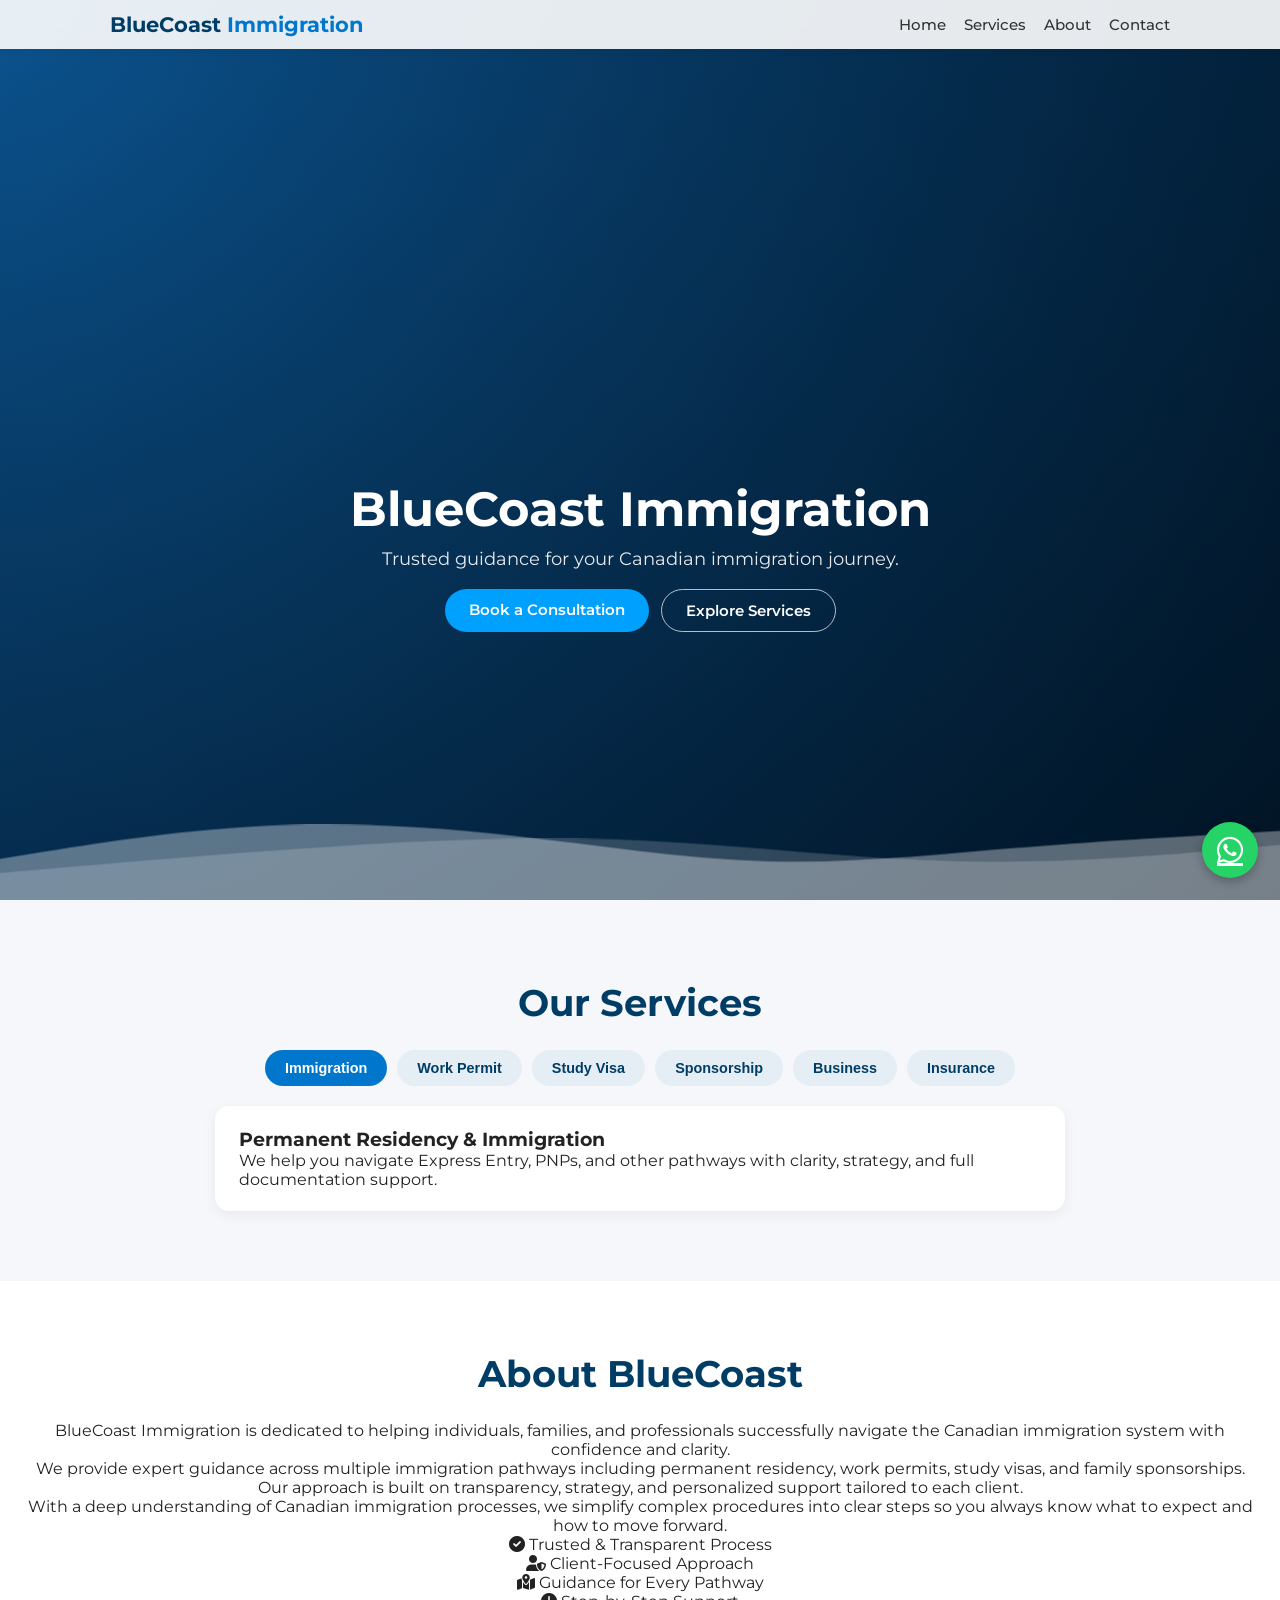
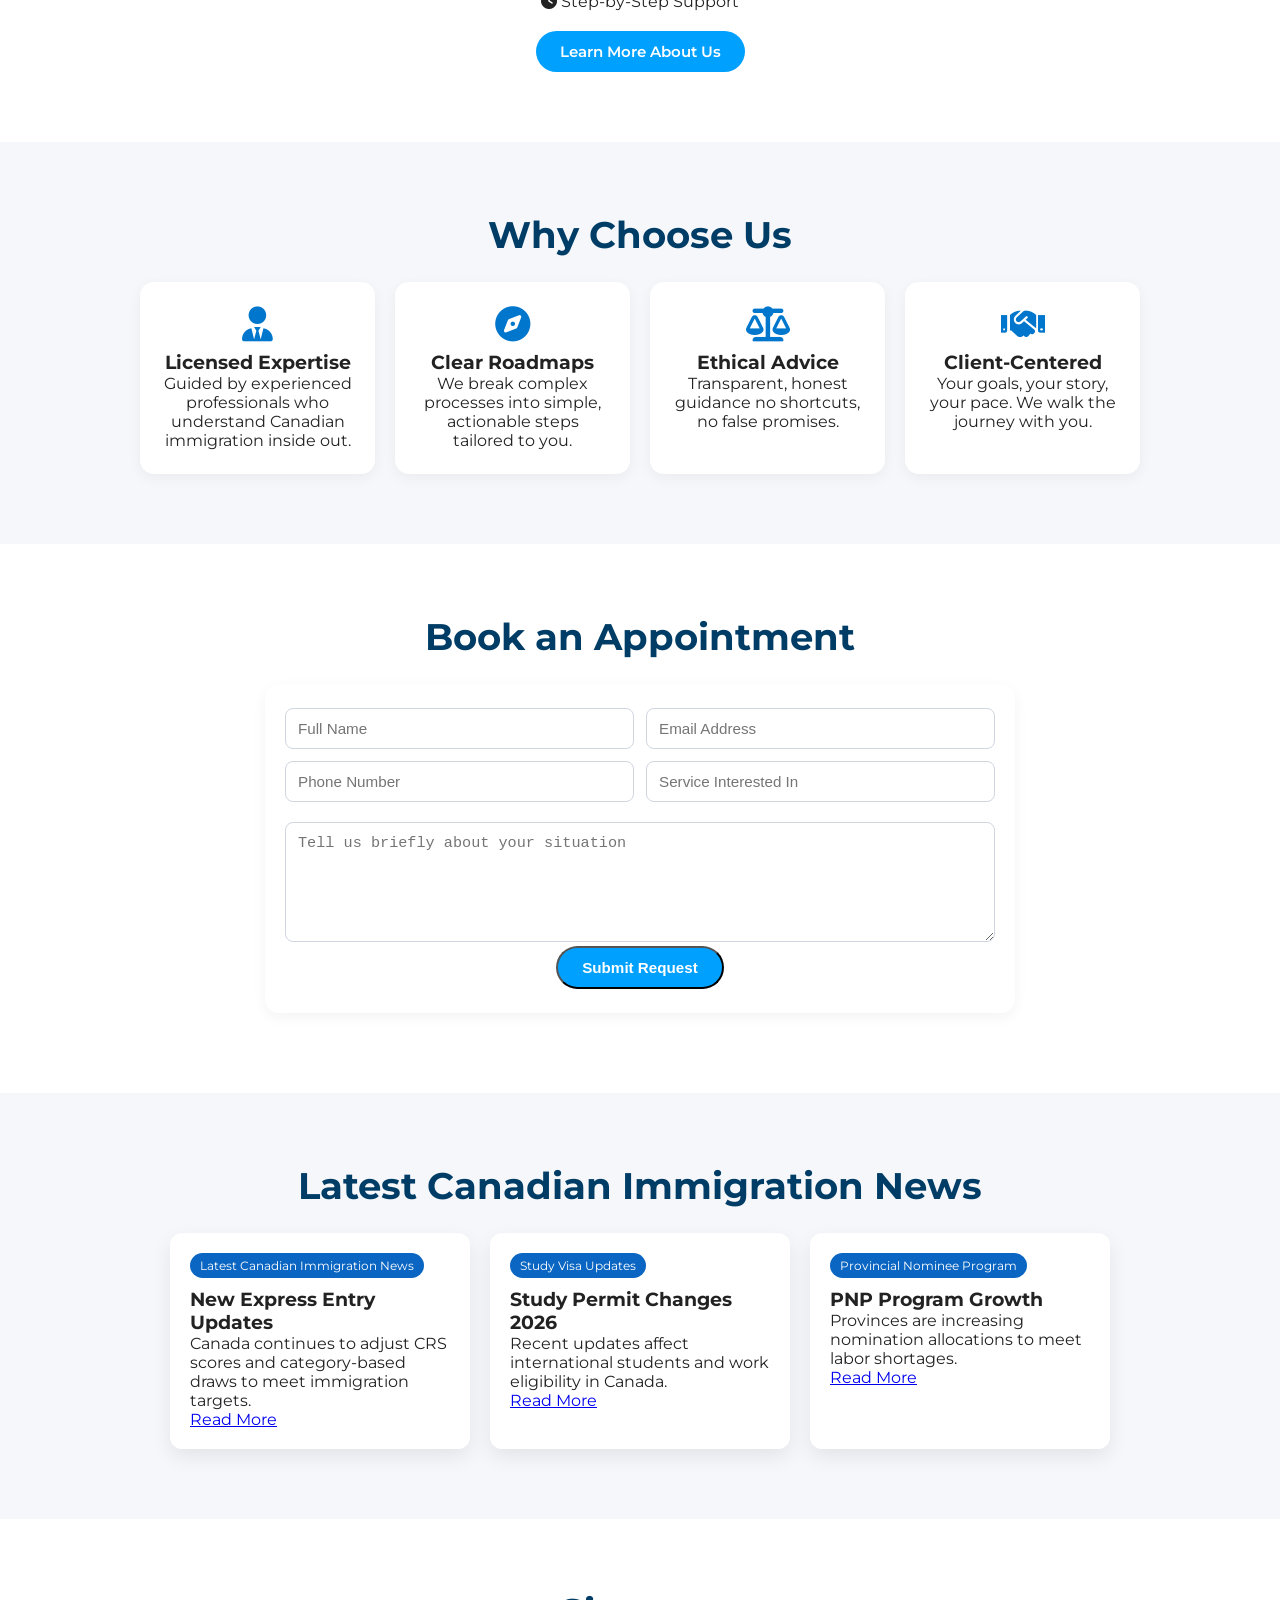
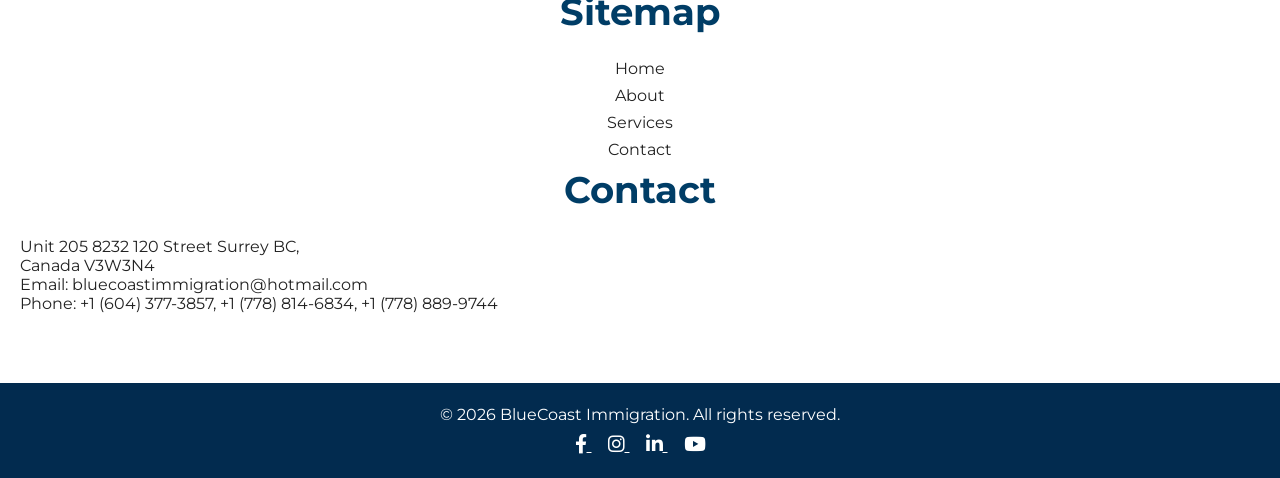
==== index.html @ bd00d001 "Add files via upload" ====
<!DOCTYPE html>
<html lang="en">
<head>
  <meta charset="UTF-8" />
  <meta name="viewport" content="width=device-width, initial-scale=1.0" />
  <title>BlueCoast Immigration</title>

  <!-- Fonts & Icons -->
  <link href="https://fonts.googleapis.com/css2?family=Montserrat:wght@300;400;600;700&display=swap" rel="stylesheet" />
  <link rel="stylesheet" href="https://cdnjs.cloudflare.com/ajax/libs/font-awesome/6.0.0/css/all.min.css" />

  <!-- AOS -->
  <link href="https://unpkg.com/aos@2.3.1/dist/aos.css" rel="stylesheet" />

  <!-- Custom CSS -->
  <link rel="stylesheet" href="css/style.css" />
</head>
<body>

  <!-- NAVBAR -->
  <nav class="navbar">
    <div class="nav-container">
      <div class="logo">BlueCoast<span> Immigration</span></div>
      <ul class="nav-links">
        <li><a href="#hero" class="smooth-scroll">Home</a></li>
        <li><a href="#services" class="smooth-scroll">Services</a></li>
        <li><a href="#about" class="smooth-scroll">About</a></li>
        <li><a href="#appointment" class="smooth-scroll">Contact</a></li>
      </ul>
    </div>
  </nav>

  <!-- HERO -->
  <header id="hero" class="hero">
    <div class="hero-bg"></div>
    <div class="hero-overlay"></div>

    <div class="hero-content" data-aos="fade-up">
      <h1>BlueCoast Immigration</h1>
      <p>Trusted guidance for your Canadian immigration journey.</p>
      <div class="hero-actions">
        <a href="#appointment" class="btn-primary smooth-scroll">Book a Consultation</a>
        <a href="#services" class="btn-secondary smooth-scroll">Explore Services</a>
      </div>
    </div>

    <!-- GLASS WAVE LAYER -->
    <div class="glass-waves">
      <svg viewBox="0 0 1440 320" preserveAspectRatio="none">
        <path class="wave wave-1"
          d="M0,224L48,208C96,192,192,160,288,149.3C384,139,480,149,576,170.7C672,192,768,224,864,229.3C960,235,1056,213,1152,197.3C1248,181,1344,171,1392,165.3L1440,160L1440,320L1392,320C1344,320,1248,320,1152,320C1056,320,960,320,864,320C768,320,672,320,576,320C480,320,384,320,288,320C192,320,96,320,48,320L0,320Z">
        </path>
        <path class="wave wave-2"
          d="M0,256L60,245.3C120,235,240,213,360,197.3C480,181,600,171,720,181.3C840,192,960,224,1080,229.3C1200,235,1320,213,1380,202.7L1440,192L1440,320L1380,320C1320,320,1200,320,1080,320C960,320,840,320,720,320C600,320,480,320,360,320C240,320,120,320,60,320L0,320Z">
        </path>
      </svg>
    </div>
  </header>

  <!-- SERVICES -->
  <section id="services" class="section" data-aos="fade-up">
    <h2 class="section-title">Our Services</h2>

    <div class="tabs">
      <button class="tab active" data-tab="immigration">Immigration</button>
      <button class="tab" data-tab="work">Work Permit</button>
      <button class="tab" data-tab="study">Study Visa</button>
      <button class="tab" data-tab="sponsorship">Sponsorship</button>
      <button class="tab" data-tab="business">Business</button>
      <button class="tab" data-tab="insurance">Insurance</button>
    </div>

    <div class="tab-content-container">
      <div class="tab-content active" id="immigration">
        <h3>Permanent Residency & Immigration</h3>
        <p>We help you navigate Express Entry, PNPs, and other pathways with clarity, strategy, and full documentation support.</p>
      </div>

      <div class="tab-content" id="work">
        <h3>Work Permits</h3>
        <p>From LMIA-based to employer-specific permits, we guide you through every step to legally work in Canada.</p>
      </div>

      <div class="tab-content" id="study">
        <h3>Study Visas</h3>
        <p>End-to-end support for admissions, study permits, and post-graduation options to build your future in Canada.</p>
      </div>

      <div class="tab-content" id="sponsorship">
        <h3>Family Sponsorship</h3>
        <p>Reunite with your loved ones through spousal, parental, and dependent sponsorship programs.</p>
      </div>

      <div class="tab-content" id="business">
        <h3>Business & Investor Programs</h3>
        <p>Strategic guidance for entrepreneurs, investors, and business owners exploring Canadian opportunities.</p>
      </div>

      <div class="tab-content" id="insurance">
        <h3>Insurance & Settlement</h3>
        <p>Insurance options and settlement support tailored for newcomers, students, and workers.</p>
      </div>
    </div>
  </section>

 <!-- ABOUT -->
<section id="about" class="section section-light" data-aos="fade-up">
  <h2 class="section-title">About BlueCoast</h2>

  <div class="about-container">

    <!-- LEFT TEXT -->
    <div class="about-text-box">
      <p>
        BlueCoast Immigration is dedicated to helping individuals, families, and professionals successfully
        navigate the Canadian immigration system with confidence and clarity.
      </p>

      <p>
        We provide expert guidance across multiple immigration pathways including permanent residency,
        work permits, study visas, and family sponsorships. Our approach is built on transparency,
        strategy, and personalized support tailored to each client.
      </p>

      <p>
        With a deep understanding of Canadian immigration processes, we simplify complex procedures into
        clear steps so you always know what to expect and how to move forward.
      </p>
    </div>

    <!-- RIGHT HIGHLIGHTS -->
    <div class="about-highlights">

      <div class="about-point">
        <i class="fa-solid fa-check-circle"></i>
        <span>Trusted & Transparent Process</span>
      </div>

      <div class="about-point">
        <i class="fa-solid fa-user-shield"></i>
        <span>Client-Focused Approach</span>
      </div>

      <div class="about-point">
        <i class="fa-solid fa-map-location-dot"></i>
        <span>Guidance for Every Pathway</span>
      </div>

      <div class="about-point">
        <i class="fa-solid fa-clock"></i>
        <span>Step-by-Step Support</span>
      </div>

      <!-- BUTTON BELOW POINTS -->
      <div style="margin-top:20px;">
        <a href="about.html" class="btn-primary">Learn More About Us</a>
      </div>

    </div>

  </div>
</section>
  <!-- WHY CHOOSE US -->
  <section id="why-choose" class="section" data-aos="fade-up">
    <h2 class="section-title">Why Choose Us</h2>

    <div class="choose-container">
      <div class="choose-card">
        <i class="fa-solid fa-user-tie"></i>
        <h3>Licensed Expertise</h3>
        <p>Guided by experienced professionals who understand Canadian immigration inside out.</p>
      </div>

      <div class="choose-card">
        <i class="fa-solid fa-compass"></i>
        <h3>Clear Roadmaps</h3>
        <p>We break complex processes into simple, actionable steps tailored to you.</p>
      </div>

      <div class="choose-card">
        <i class="fa-solid fa-scale-balanced"></i>
        <h3>Ethical Advice</h3>
        <p>Transparent, honest guidance no shortcuts, no false promises.</p>
      </div>

      <div class="choose-card">
        <i class="fa-solid fa-handshake"></i>
        <h3>Client-Centered</h3>
        <p>Your goals, your story, your pace. We walk the journey with you.</p>
      </div>
    </div>
  </section>

  <!-- APPOINTMENT -->
  <section id="appointment" class="section section-light" data-aos="fade-up">
    <h2 class="section-title">Book an Appointment</h2>

    <form id="appointment-form" class="form-box">
      <div class="form-row">
        <input type="text" name="name" placeholder="Full Name" required />
        <input type="email" name="email" placeholder="Email Address" required />
      </div>
      <div class="form-row">
        <input type="text" name="phone" placeholder="Phone Number" required />
        <input type="text" name="service" placeholder="Service Interested In" required />
      </div>
      <textarea name="message" placeholder="Tell us briefly about your situation" required></textarea>
      <button type="submit" class="btn-primary">Submit Request</button>
    </form>

    <p id="form-message" class="form-message"></p>
  </section>

  <!-- BLOG / NEWS -->
<section id="blog" class="section" data-aos="fade-up">
  <h2 class="section-title">Latest Canadian Immigration News</h2>

  <div class="blog-container">

    <div class="blog-card">
      <span class="blog-tag">Latest Canadian Immigration News</span>
      <h3>New Express Entry Updates</h3>
      <p>Canada continues to adjust CRS scores and category-based draws to meet immigration targets.</p>
      <a href="https://www.cicnews.com" target="_blank">Read More</a>
    </div>

    <div class="blog-card">
      <span class="blog-tag">Study Visa Updates</span>
      <h3>Study Permit Changes 2026</h3>
      <p>Recent updates affect international students and work eligibility in Canada.</p>
      <a href="https://www.canada.ca/en/services/immigration-citizenship.html" target="_blank">Read More</a>
    </div>

    <div class="blog-card">
      <span class="blog-tag">Provincial Nominee Program</span>
      <h3>PNP Program Growth</h3>
      <p>Provinces are increasing nomination allocations to meet labor shortages.</p>
      <a href="https://www.cicnews.com" target="_blank">Read More</a>
    </div>

  </div>
</section>

  <!-- SITEMAP & CONTACT -->
  <section id="sitemap-contact" class="section section-light" data-aos="fade-up">
  <h2 class="section-title">Sitemap</h2>

  <div class="sitemap-container">
    <ul class="sitemap-list">
      <li>Home</li>
      <li>About</li>
      <li>Services</li>
      <li>Contact</li>
    </ul>
  </div>

  <h2 class="section-title">Contact</h2>
  <p>Unit 205 8232 120 Street Surrey BC,<br>
  Canada V3W3N4</p>
  <p>Email: bluecoastimmigration@hotmail.com</p>
  <p>Phone: +1 (604) 377-3857, +1 (778) 814-6834, +1 (778) 889-9744</p>
</section>

  <!-- WHATSAPP FLOAT -->
  <a href="https://wa.me/+17788146834" class="whatsapp-float" target="_blank" aria-label="Chat on WhatsApp">
    <i class="fa-brands fa-whatsapp"></i>
  </a>

  <!-- FOOTER -->
<footer>
  <div class="footer-content">
    <p>&copy; 2026 BlueCoast Immigration. All rights reserved.</p>
    <div class="social-links">
      <!-- Replace these URLs with your real social media pages -->
      <a href="https://www.facebook.com/bluecoastimmigration" target="_blank" aria-label="Facebook">
        <i class="fa-brands fa-facebook-f"></i>
      </a>
      <a href="https://www.instagram.com/bluecoastimmigration" target="_blank" aria-label="Instagram">
        <i class="fa-brands fa-instagram"></i>
      </a>
      <a href="https://www.linkedin.com/company/bluecoastimmigration" target="_blank" aria-label="LinkedIn">
        <i class="fa-brands fa-linkedin-in"></i>
      </a>
      <a href="https://www.youtube.com/@bluecoastimmigration" target="_blank" aria-label="YouTube">
        <i class="fa-brands fa-youtube"></i>
      </a>
    </div>
  </div>
</footer>

  <!-- SCRIPTS -->
  <script src="https://unpkg.com/aos@2.3.1/dist/aos.js"></script>
  <script src="js/script.js"></script>
  <script>AOS.init();</script>
</body>
</html>
---- css/style.css ----
/* RESET & GLOBAL */
* {
  margin: 0;
  padding: 0;
  box-sizing: border-box;
}

body {
  font-family: 'Montserrat', sans-serif;
  background: #f5f7fa;
  color: #222;
}

html {
  scroll-behavior: smooth;
}

.section {
  padding: 70px 20px;
}

.section-light {
  background: #ffffff;
}

.section-title {
  text-align: center;
  font-size: 2.3rem;
  margin-bottom: 25px;
  color: #003d66;
}

/* NAVBAR */
.navbar {
  position: fixed;
  top: 0;
  width: 100%;
  background: rgba(255,255,255,0.9);
  backdrop-filter: blur(10px);
  box-shadow: 0 2px 8px rgba(0,0,0,0.05);
  z-index: 1000;
}

.nav-container {
  max-width: 1100px;
  margin: auto;
  display: flex;
  align-items: center;
  justify-content: space-between;
  padding: 12px 20px;
}

.logo {
  font-weight: 700;
  font-size: 1.3rem;
  color: #003d66;
}

.logo span {
  color: #0077cc;
}

.nav-links {
  list-style: none;
  display: flex;
  gap: 18px;
}

.nav-links a {
  text-decoration: none;
  color: #333;
  font-weight: 500;
  font-size: 0.95rem;
}

.nav-links a:hover {
  color: #0077cc;
}

/* HERO */
.hero {
  position: relative;
  height: 100vh;
  padding-top: 60px; /* navbar offset */
  overflow: hidden;
}

.hero-bg {
  position: absolute;
  inset: 0;
  background: radial-gradient(circle at top left, #0f6fbf, #022b4f);
  z-index: 0;
}

.hero-overlay {
  position: absolute;
  inset: 0;
  background: linear-gradient(to bottom right, rgba(0,0,0,0.25), rgba(0,0,0,0.55));
  z-index: 1;
}

.hero-content {
  position: relative;
  z-index: 3;
  max-width: 700px;
  margin: 0 auto;
  top: 50%;
  transform: translateY(-50%);
  text-align: center;
  color: #fff;
  padding: 0 20px;
}

.hero-content h1 {
  font-size: 3rem;
  margin-bottom: 10px;
}

.hero-content p {
  font-size: 1.1rem;
  opacity: 0.9;
}

.hero-actions {
  margin-top: 20px;
  display: flex;
  justify-content: center;
  gap: 12px;
}

/* BUTTONS */
.btn-primary,
.btn-secondary {
  display: inline-block;
  padding: 11px 24px;
  border-radius: 999px;
  font-weight: 600;
  font-size: 0.95rem;
  text-decoration: none;
  cursor: pointer;
}

.btn-primary {
  background: #00a0ff;
  color: #fff;
}

.btn-secondary {
  background: transparent;
  color: #fff;
  border: 1px solid rgba(255,255,255,0.7);
}

.btn-primary:hover {
  background: #0084d1;
}

.btn-secondary:hover {
  background: rgba(255,255,255,0.1);
}

/* GLASS WAVES */
.glass-waves {
  position: absolute;
  bottom: -1px;
  left: 0;
  width: 100%;
  z-index: 2;
}

.glass-waves svg {
  width: 100%;
  height: 140px;
  display: block;
}

.wave {
  fill: rgba(255,255,255,0.35);
  backdrop-filter: blur(8px);
}

.wave-1 {
  animation: waveMove1 14s linear infinite;
}

.wave-2 {
  fill: rgba(255,255,255,0.18);
  animation: waveMove2 18s linear infinite;
}

@keyframes waveMove1 {
  0% { transform: translateX(0); }
  100% { transform: translateX(-80px); }
}

@keyframes waveMove2 {
  0% { transform: translateX(0); }
  100% { transform: translateX(80px); }
}

/* SERVICES TABS */
#services {
  padding-top: 80px;
}

.tabs {
  display: flex;
  justify-content: center;
  gap: 10px;
  flex-wrap: wrap;
  margin-bottom: 20px;
}

.tab {
  padding: 10px 20px;
  border-radius: 999px;
  border: none;
  background: #e5edf5;
  color: #003d66;
  font-weight: 600;
  font-size: 0.9rem;
  cursor: pointer;
  transition: 0.25s ease;
}

.tab.active,
.tab:hover {
  background: #0077cc;
  color: #fff;
}

.tab-content-container {
  max-width: 850px;
  margin: 0 auto;
}

.tab-content {
  display: none;
  background: #ffffff;
  padding: 22px 24px;
  border-radius: 14px;
  box-shadow: 0 4px 14px rgba(0,0,0,0.06);
}

.tab-content.active {
  display: block;
}

/* ABOUT */
#about {
  text-align: center;
}

.about-text {
  max-width: 850px;
  margin: 0 auto;
  font-size: 1.05rem;
  line-height: 1.8;
}

/* WHY CHOOSE US */
.choose-container {
  max-width: 1000px;
  margin: 0 auto;
  display: grid;
  grid-template-columns: repeat(auto-fit, minmax(220px, 1fr));
  gap: 20px;
}

.choose-card {
  background: #ffffff;
  border-radius: 14px;
  padding: 24px 20px;
  text-align: center;
  box-shadow: 0 4px 14px rgba(0,0,0,0.05);
}

.choose-card i {
  font-size: 2.2rem;
  color: #0077cc;
  margin-bottom: 10px;
}

/* FORM */
#appointment {
  text-align: center;
}

.form-box {
  max-width: 750px;
  margin: 0 auto;
  background: #ffffff;
  padding: 24px 20px;
  border-radius: 14px;
  box-shadow: 0 4px 14px rgba(0,0,0,0.05);
}

.form-row {
  display: flex;
  gap: 12px;
  margin-bottom: 12px;
}

.form-row input {
  flex: 1;
}

.form-box input,
.form-box textarea {
  width: 100%;
  padding: 11px 12px;
  border-radius: 8px;
  border: 1px solid #cfd6e0;
  font-size: 0.95rem;
}

.form-box textarea {
  margin-top: 8px;
  min-height: 120px;
  resize: vertical;
}

.form-message {
  margin-top: 10px;
  font-size: 0.95rem;
  color: #0077cc;
}

/* BLOG */
.news-widget-container {
  max-width: 850px;
  margin: 0 auto;
}

/* WHATSAPP FLOAT */
.whatsapp-float {
  position: fixed;
  width: 56px;
  height: 56px;
  bottom: 22px;
  right: 22px;
  background-color: #25D366;
  color: #fff;
  border-radius: 50%;
  text-align: center;
  font-size: 30px;
  z-index: 1000;
  display: flex;
  align-items: center;
  justify-content: center;
  box-shadow: 0 4px 10px rgba(0,0,0,0.25);
}
/*blog container */

.blog-container {
  display: flex;
  gap: 20px;
  flex-wrap: wrap;
  justify-content: center;
}

.blog-card {
  background: #fff;
  padding: 20px;
  border-radius: 12px;
  width: 300px;
  box-shadow: 0 8px 20px rgba(0,0,0,0.08);
  position: relative;
  transition: 0.3s;
}

.blog-card:hover {
  transform: translateY(-8px);
}

/* TAG STYLE */
.blog-tag {
  display: inline-block;
  background: #0a66c2;
  color: #fff;
  font-size: 12px;
  padding: 5px 10px;
  border-radius: 20px;
  margin-bottom: 10px;
}

/* Center Sitemap */
.sitemap-container {
  text-align: center;
}

.sitemap-list {
  list-style: none;
  padding: 0;
  margin-top: 10px;
}

.sitemap-list li {
  margin: 8px 0;
}

/* FOOTER */
footer {
  background: #022b4f;
  color: #fff;
  padding: 22px 0;
  text-align: center;
}

.footer-content {
  max-width: 900px;
  margin: 0 auto;
}

.social-links {
  margin-top: 8px;
}

.social-links a {
  color: #fff;
  margin: 0 8px;
  font-size: 1.2rem;
}

.about-detailed {
  max-width: 900px;
  margin: auto;
  text-align: center;
  line-height: 1.7;
  color: #555;
}

/* RESPONSIVE */
@media (max-width: 768px) {
  .hero-content h1 {
    font-size: 2.3rem;
  }

  .hero-actions {
    flex-direction: column;
  }

  .form-row {
    flex-direction: column;
  }

  .nav-links {
    display: none; /* simple static nav for now */
  }
}
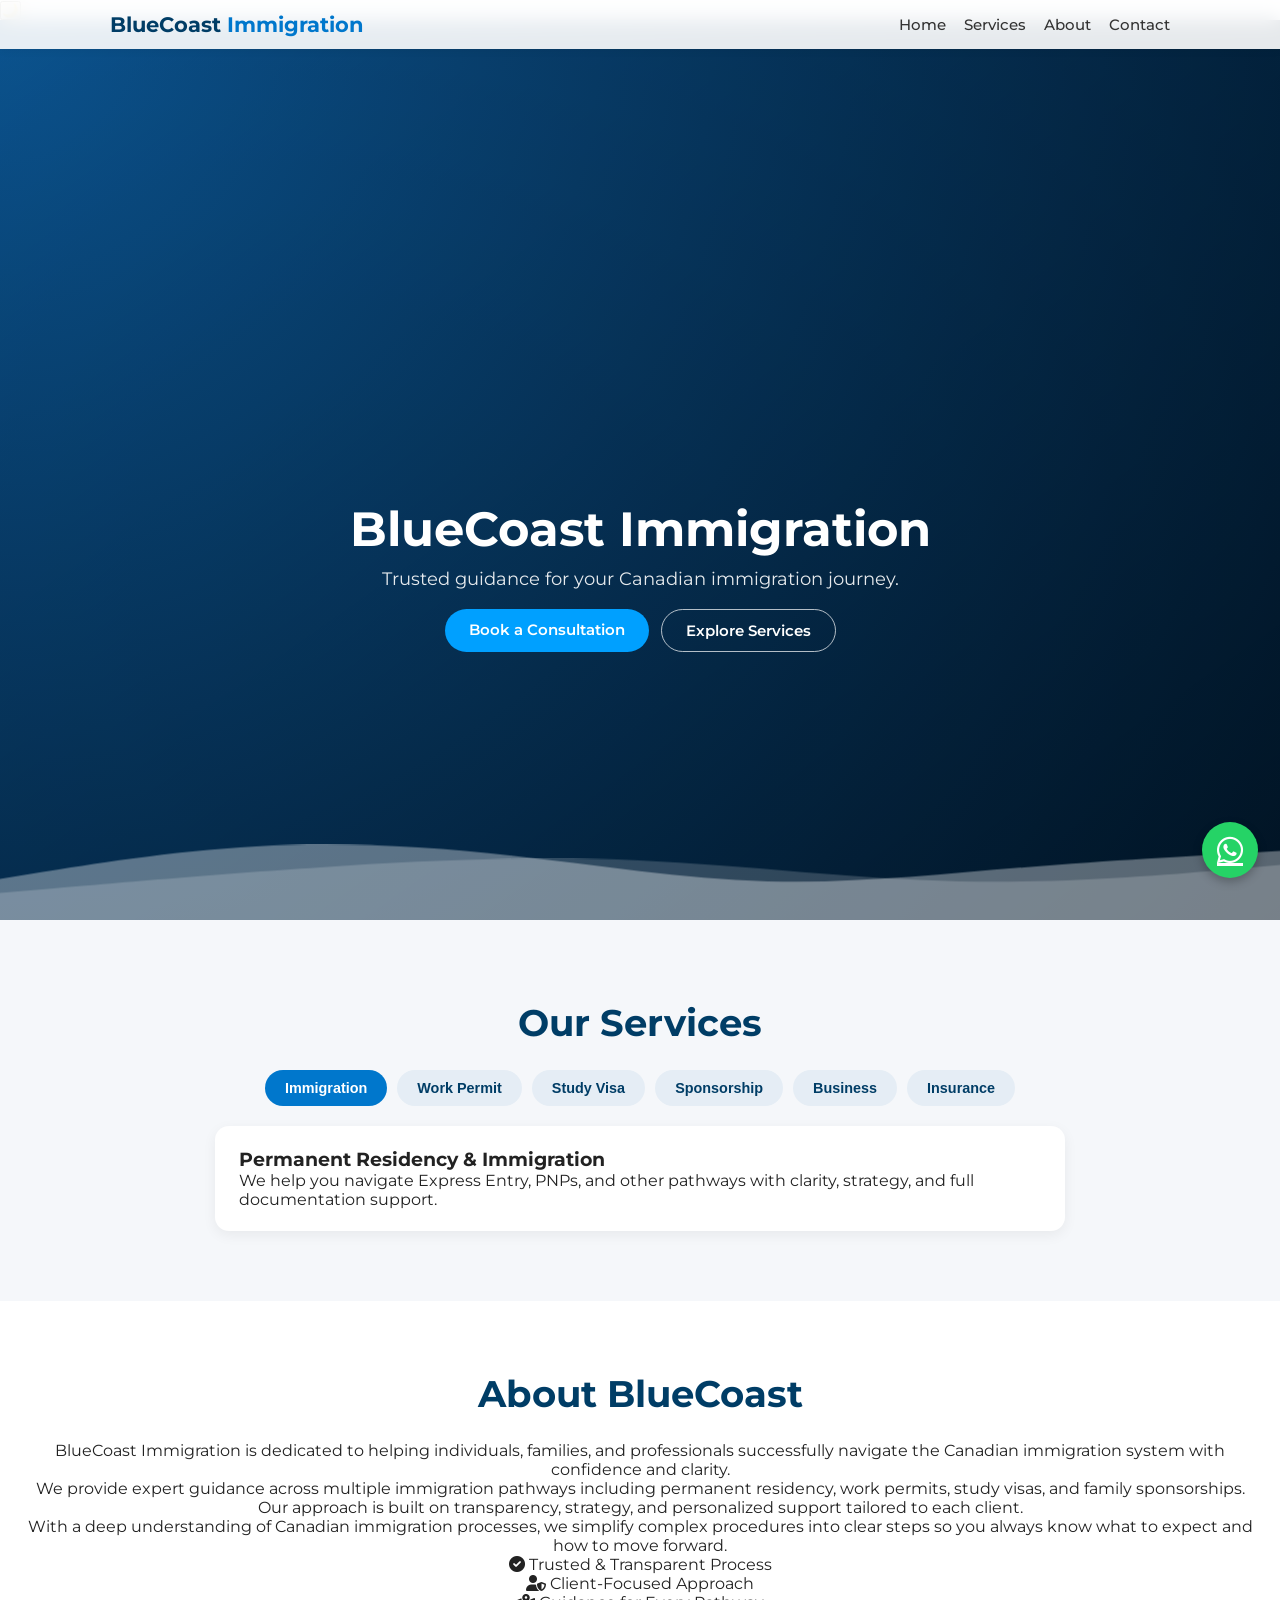
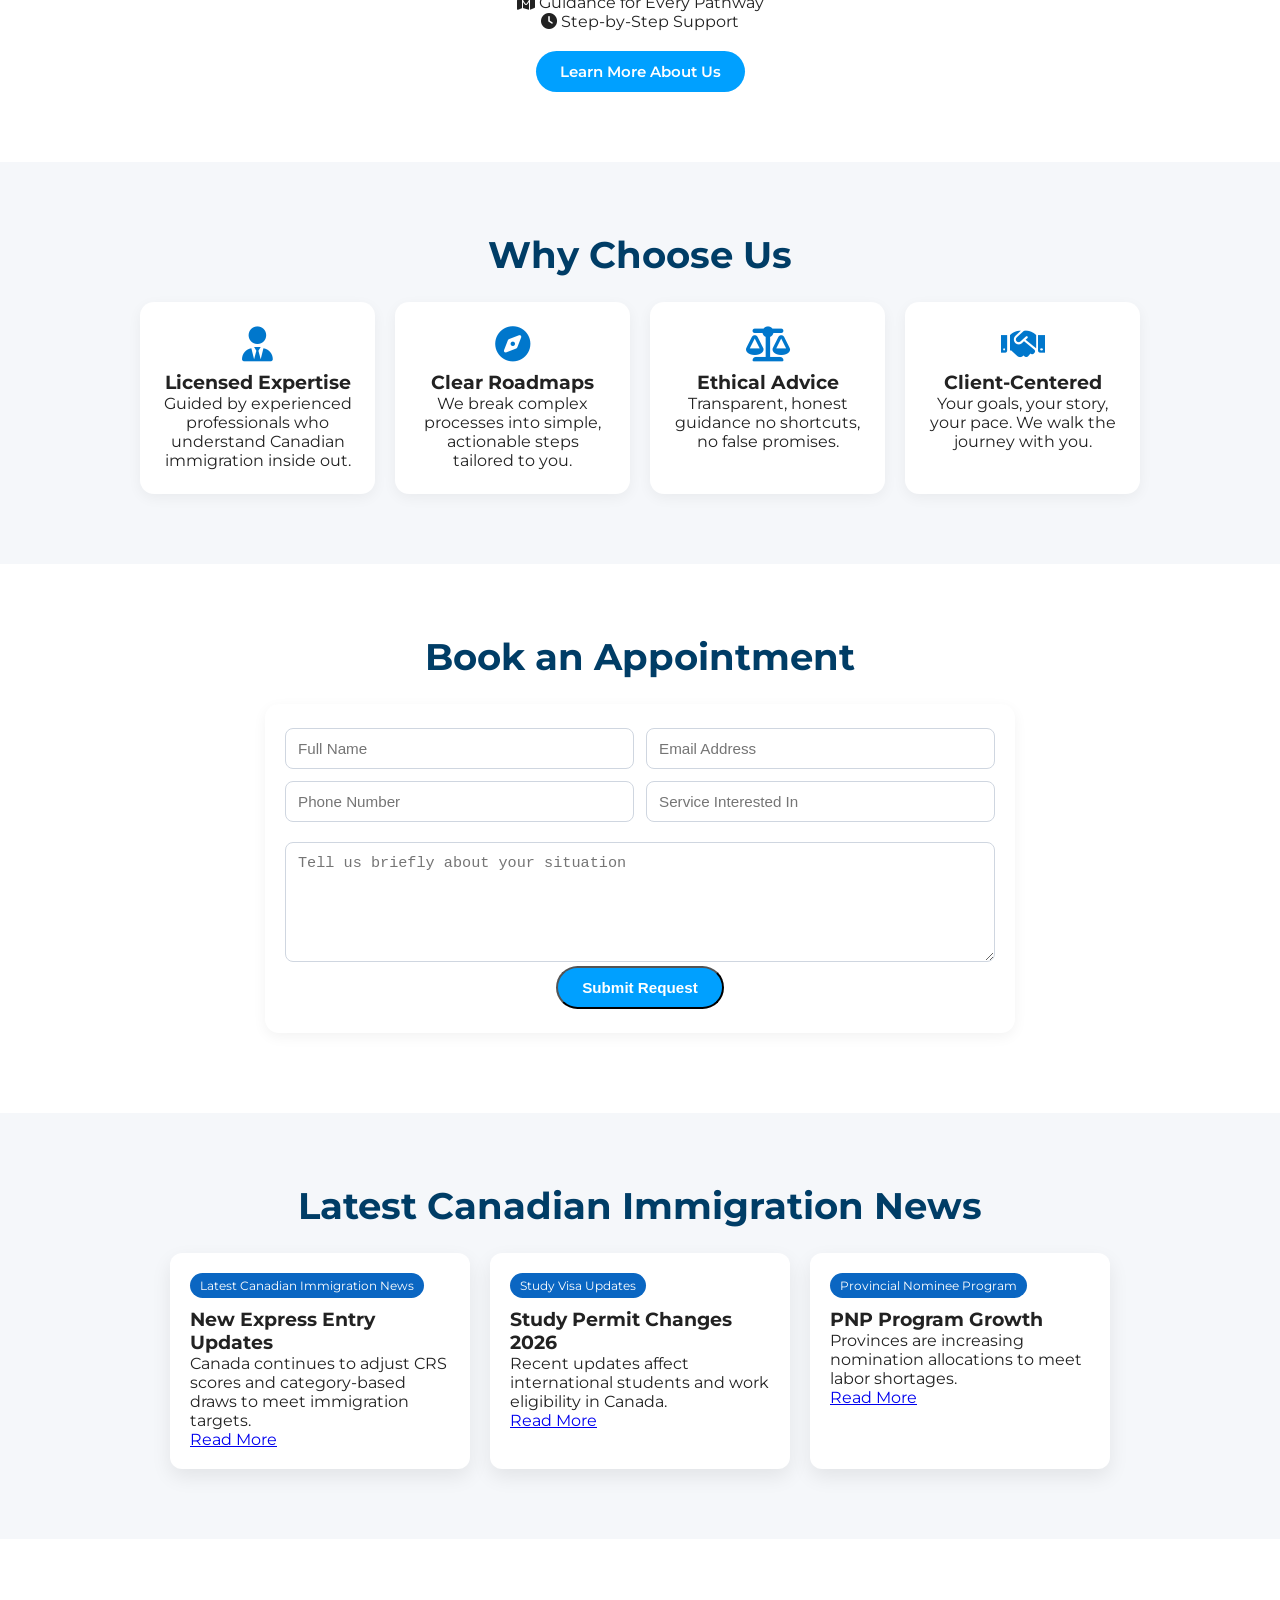
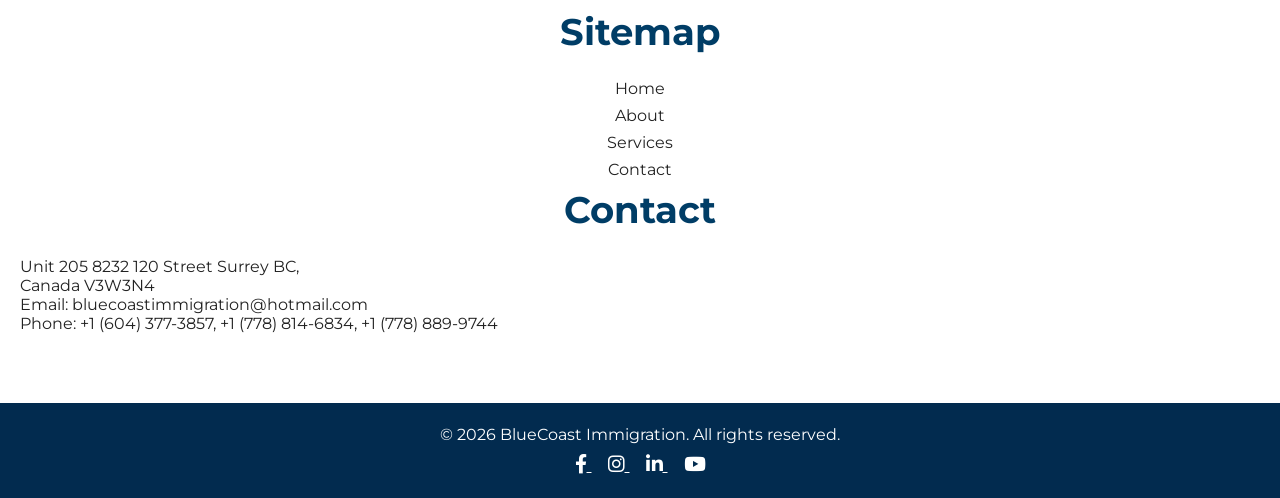
==== commit 00d225ed: "Add dark mode toggle button to index.html" ====
--- a/index.html
+++ b/index.html
@@ -30,6 +30,9 @@
     </div>
   </nav>
 
+  <!-- DARK MODE  -->
+  <button id="darkModeToggle">🌙</button>
+
   <!-- HERO -->
   <header id="hero" class="hero">
     <div class="hero-bg"></div>
--- a/css/style.css
+++ b/css/style.css
@@ -75,6 +75,18 @@
 
 .nav-links a:hover {
   color: #0077cc;
+}
+body.dark-mode {
+  background-color: #0f172a;
+  color: #f1f5f9;
+}
+
+.dark-mode .navbar {
+  background-color: #020617;
+}
+
+.dark-mode .card {
+  background-color: #1e293b;
 }
 
 /* HERO */
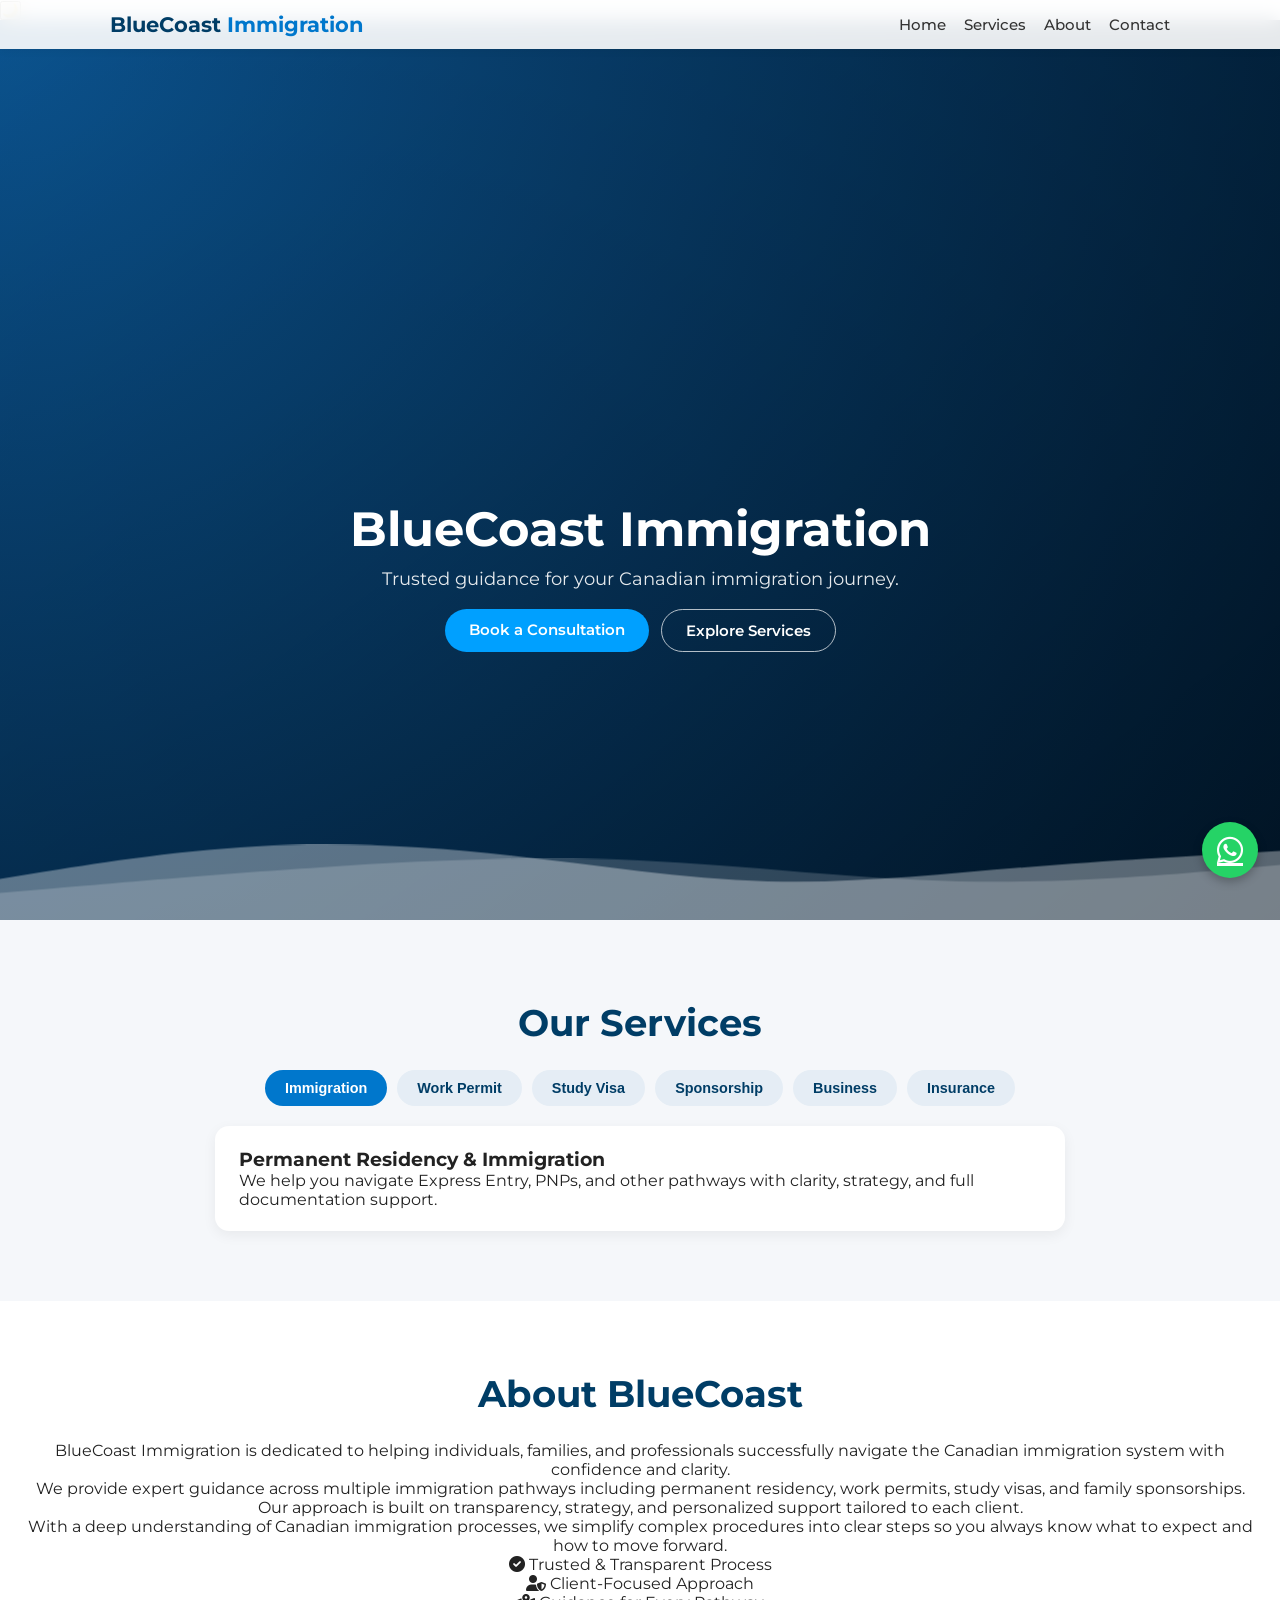
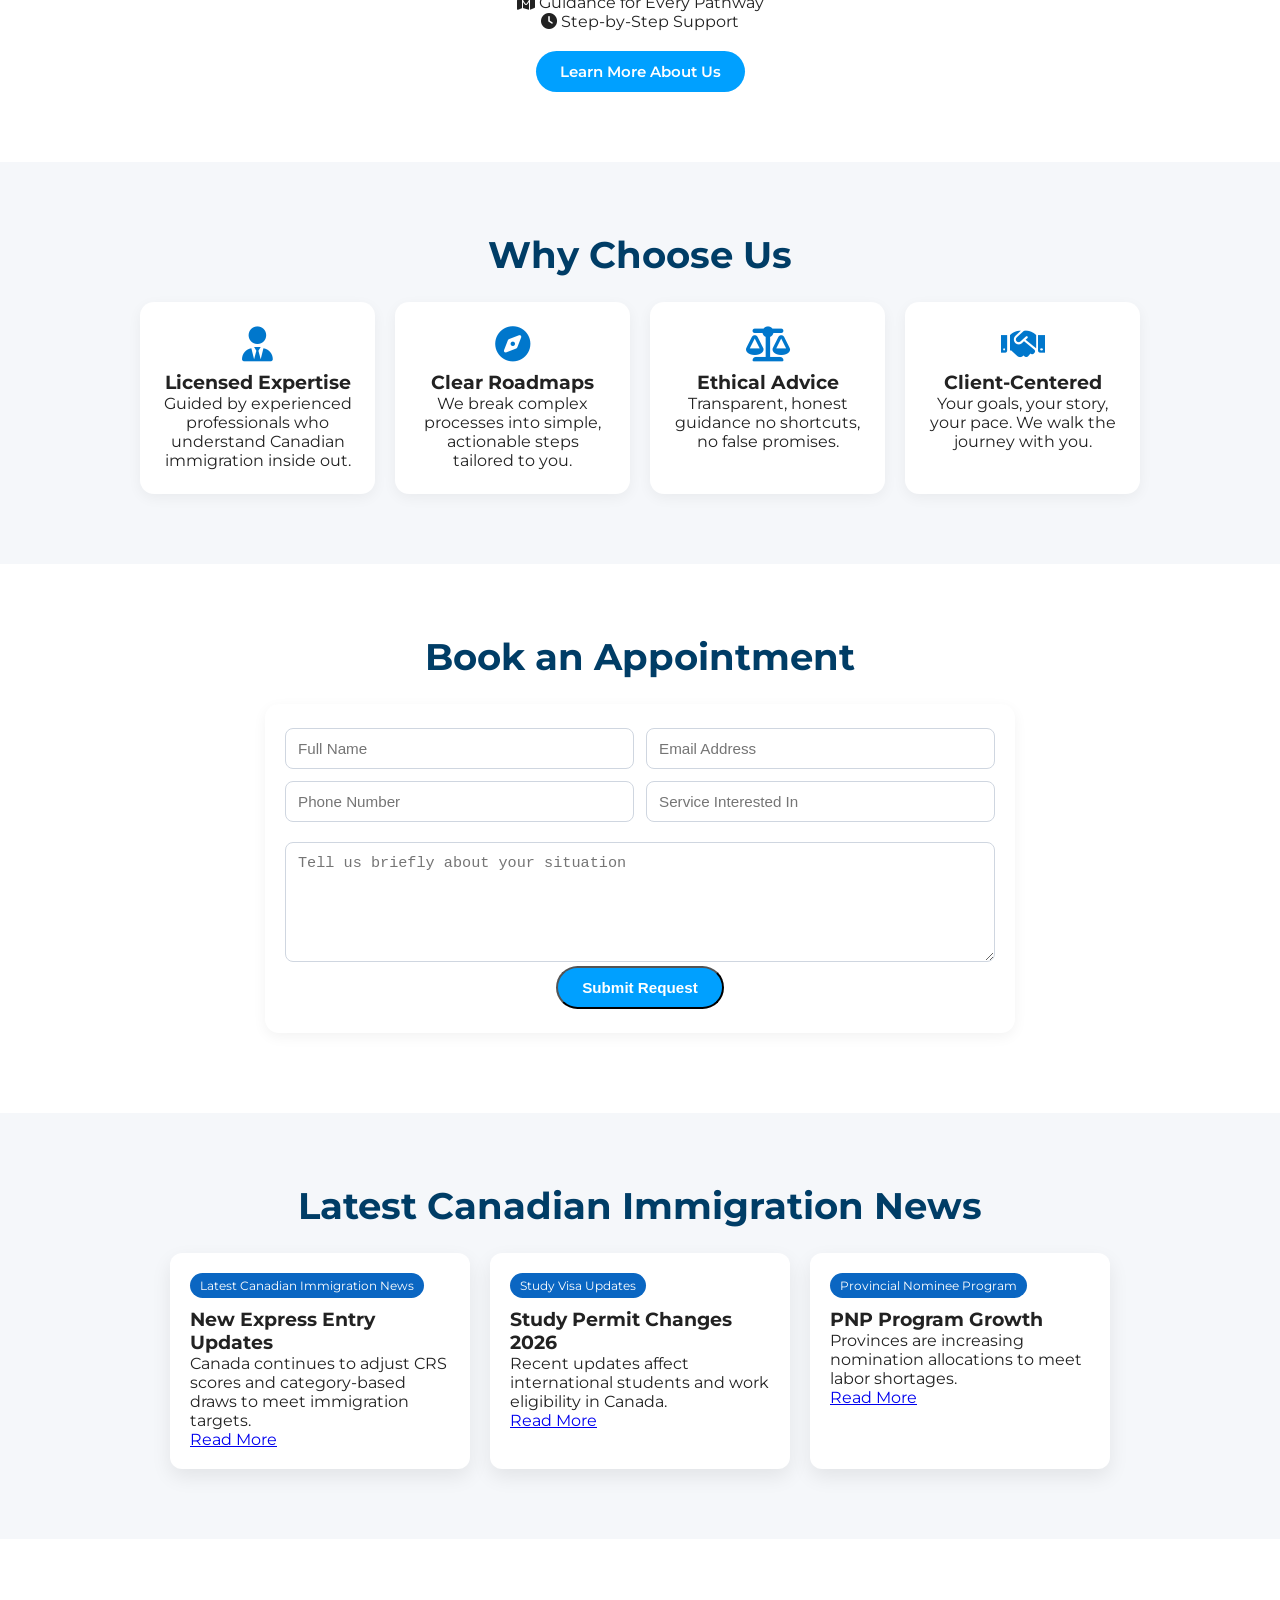
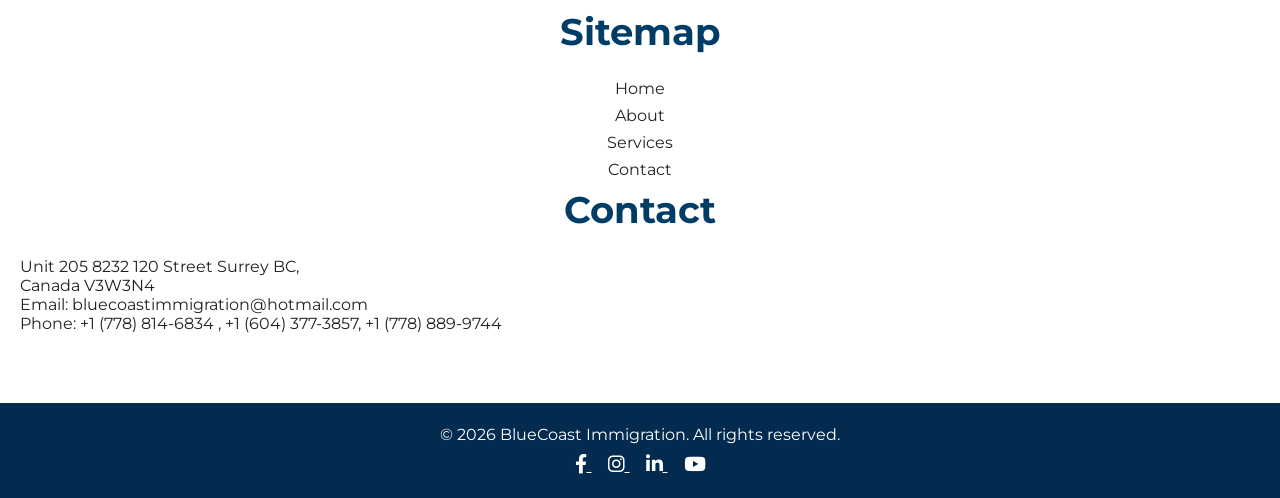
==== commit 63ad3cb6: "Reorder phone numbers in contact section" ====
--- a/index.html
+++ b/index.html
@@ -261,7 +261,7 @@
   <p>Unit 205 8232 120 Street Surrey BC,<br>
   Canada V3W3N4</p>
   <p>Email: bluecoastimmigration@hotmail.com</p>
-  <p>Phone: +1 (604) 377-3857, +1 (778) 814-6834, +1 (778) 889-9744</p>
+  <p>Phone: +1 (778) 814-6834 , +1 (604) 377-3857, +1 (778) 889-9744</p>
 </section>
 
   <!-- WHATSAPP FLOAT -->
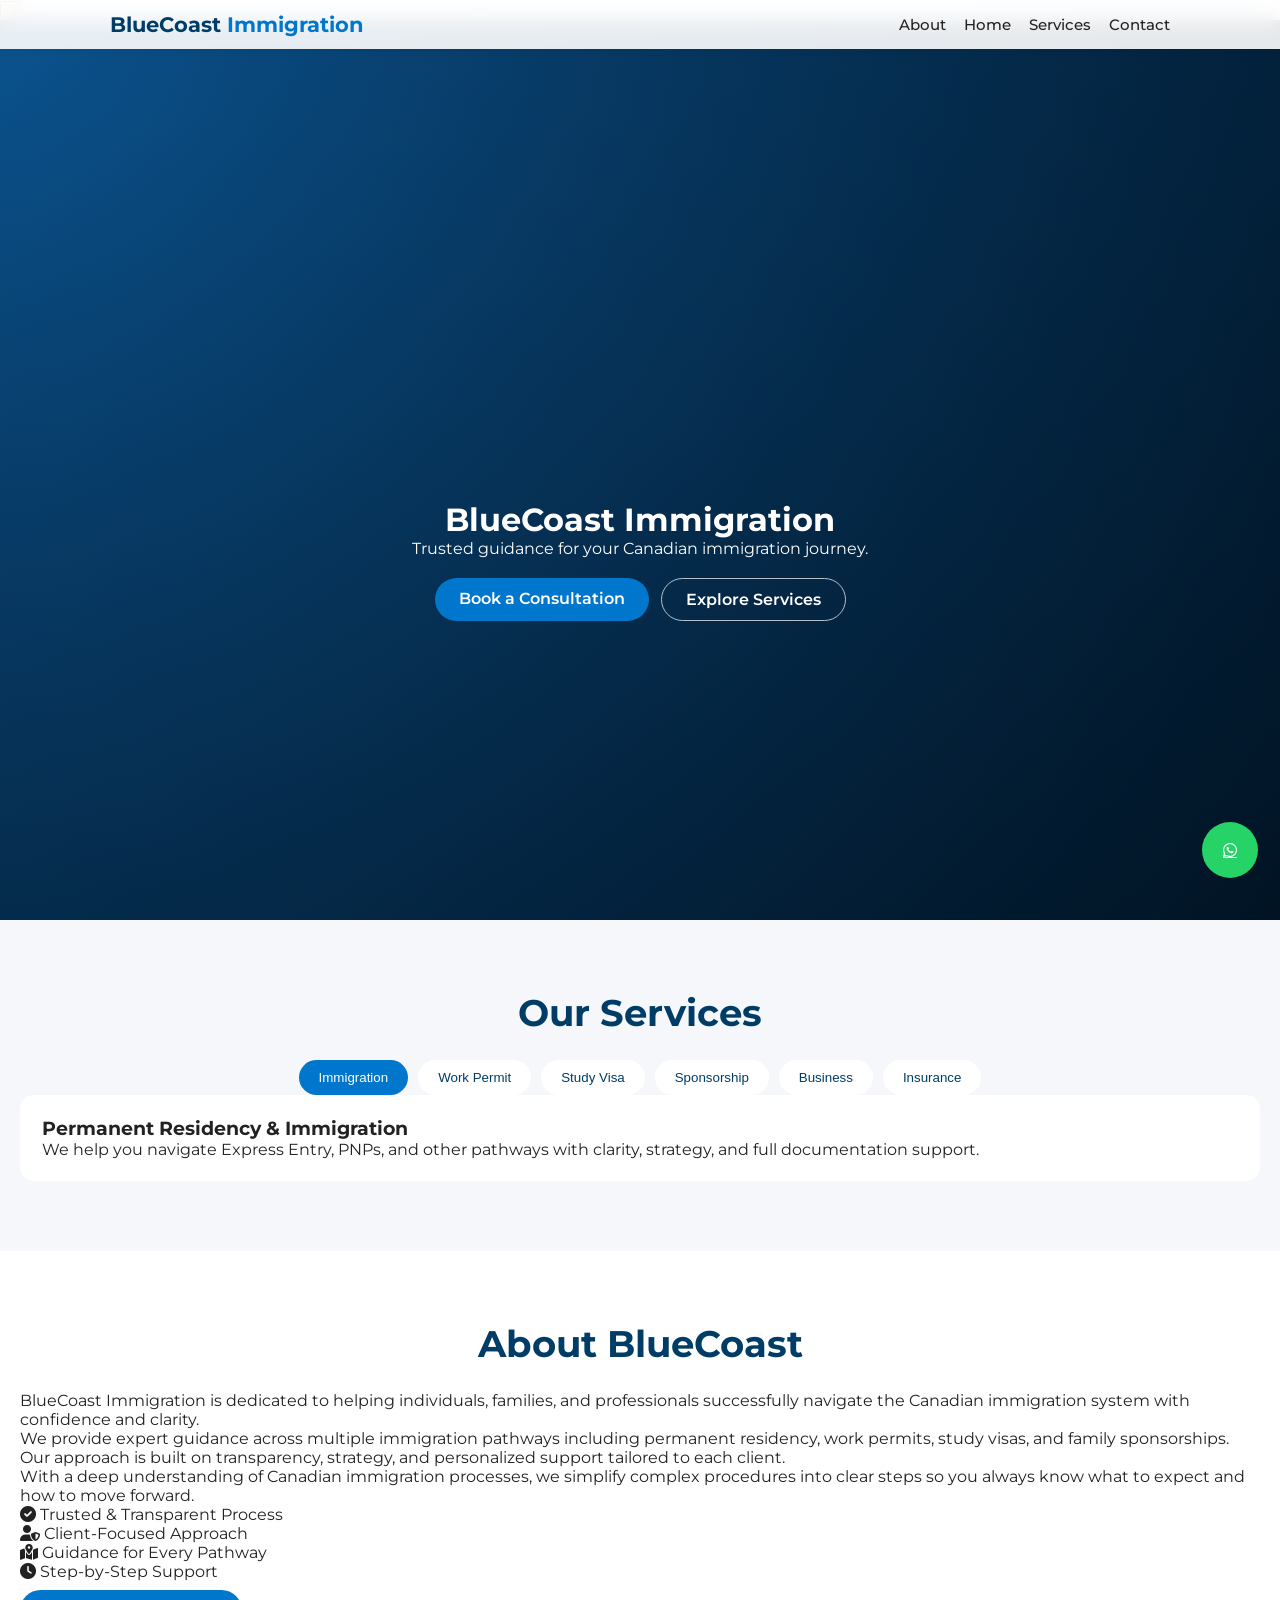
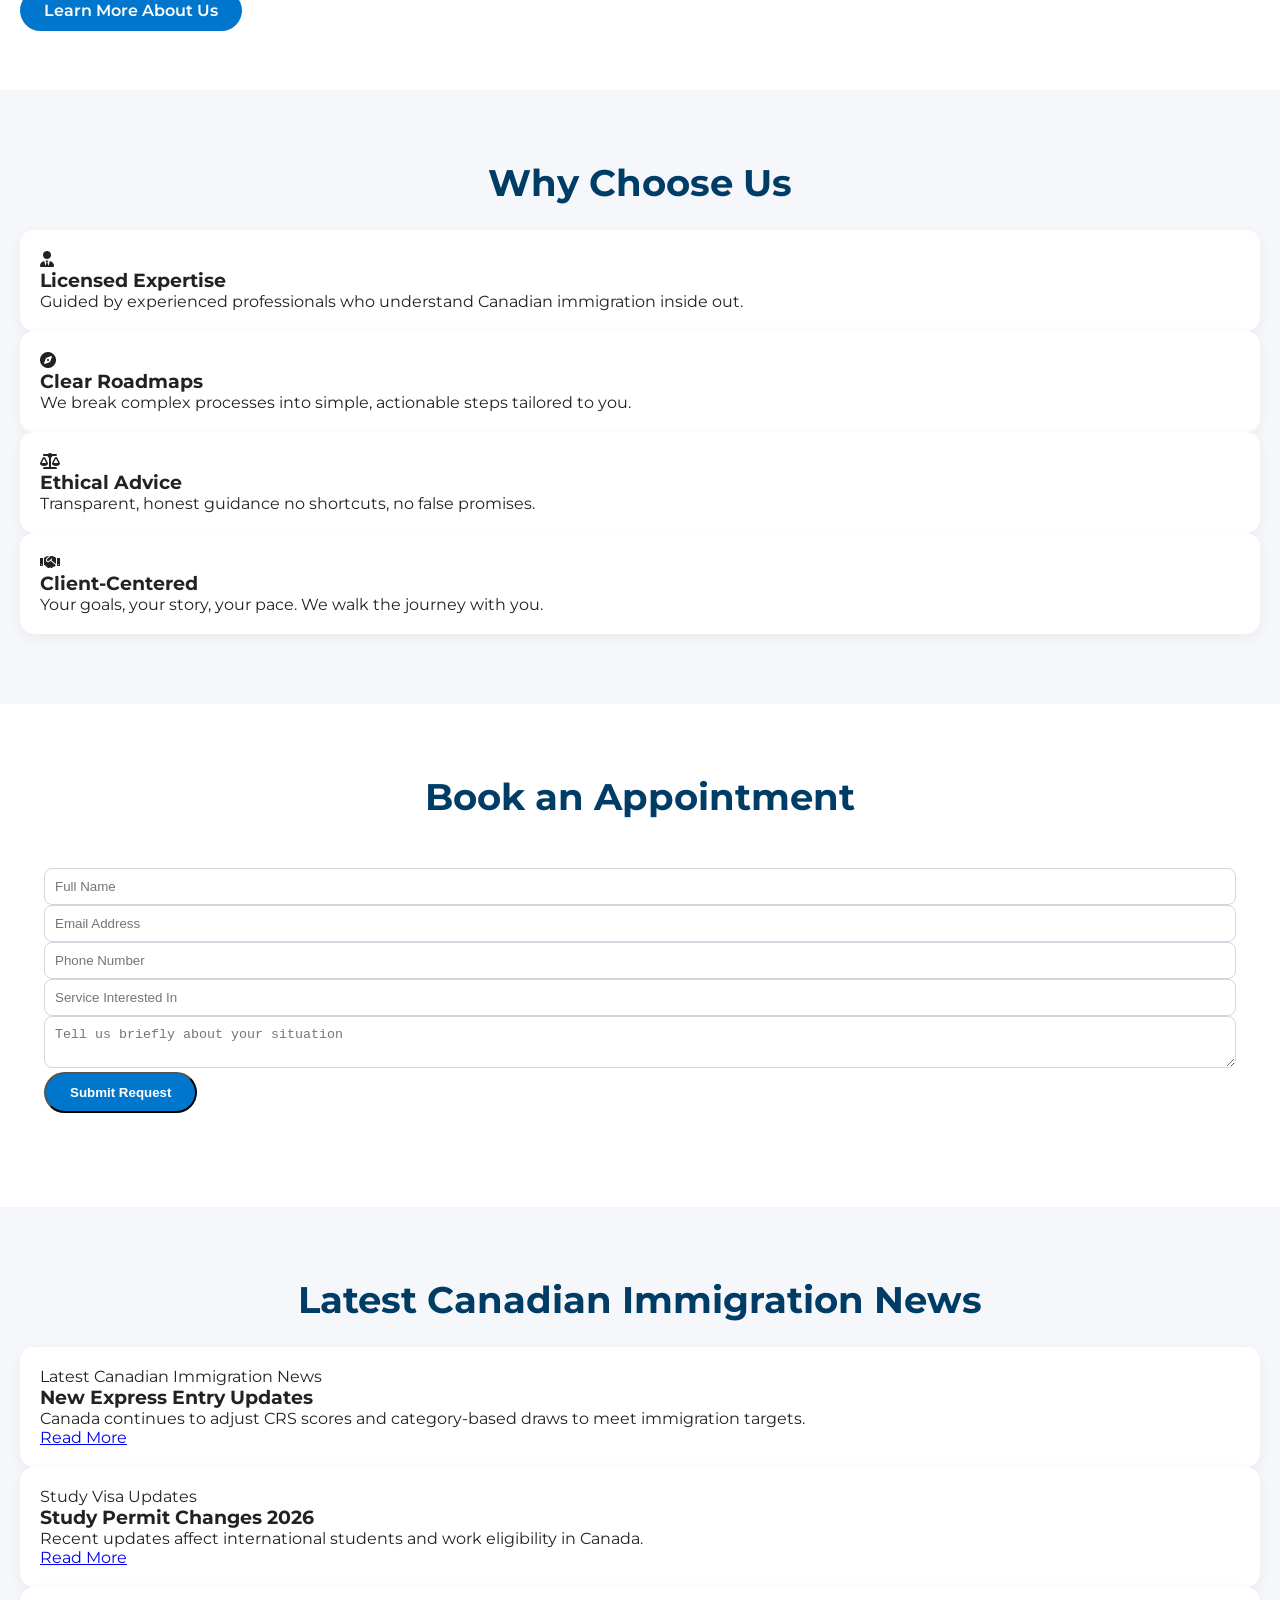
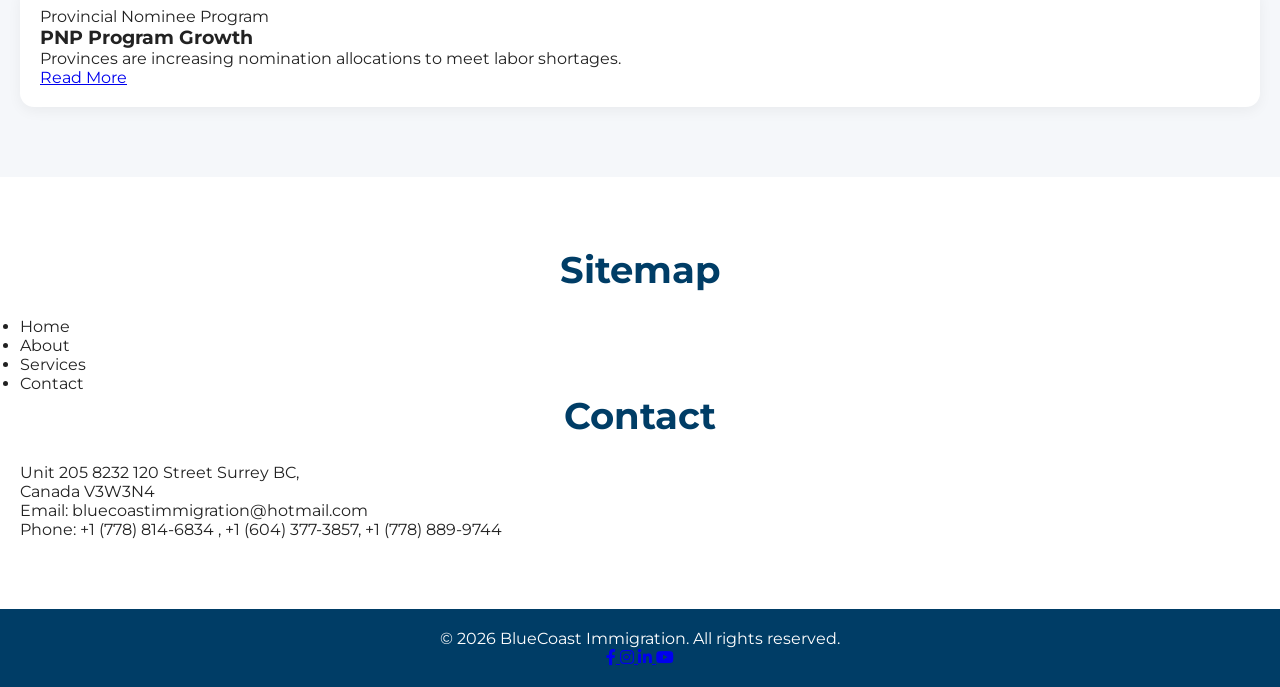
==== commit f934489f: "Remove duplicate 'About' link in navigation" ====
--- a/index.html
+++ b/index.html
@@ -22,9 +22,9 @@
     <div class="nav-container">
       <div class="logo">BlueCoast<span> Immigration</span></div>
       <ul class="nav-links">
+        <li><a href="#about" class="smooth-scroll">About</a></li>
         <li><a href="#hero" class="smooth-scroll">Home</a></li>
         <li><a href="#services" class="smooth-scroll">Services</a></li>
-        <li><a href="#about" class="smooth-scroll">About</a></li>
         <li><a href="#appointment" class="smooth-scroll">Contact</a></li>
       </ul>
     </div>
--- a/css/style.css
+++ b/css/style.css
@@ -1,41 +1,74 @@
-/* RESET & GLOBAL */
+/* =========================
+   RESET & GLOBAL
+   ========================= */
 * {
   margin: 0;
   padding: 0;
   box-sizing: border-box;
 }
 
+html {
+  scroll-behavior: smooth;
+}
+
+/* THEME VARIABLES */
+:root {
+  --bg: #f5f7fa;
+  --text: #222;
+  --primary: #0077cc;
+  --secondary: #003d66;
+  --card-bg: #ffffff;
+  --nav-bg: rgba(255,255,255,0.9);
+  --input-bg: #ffffff;
+  --border: #cfd6e0;
+}
+
+/* DARK MODE VARIABLES */
+body.dark-mode {
+  --bg: #0f172a;
+  --text: #e2e8f0;
+  --primary: #38bdf8;
+  --secondary: #38bdf8;
+  --card-bg: #1e293b;
+  --nav-bg: rgba(2, 6, 23, 0.9);
+  --input-bg: #020617;
+  --border: #334155;
+}
+
+/* BODY */
 body {
   font-family: 'Montserrat', sans-serif;
-  background: #f5f7fa;
-  color: #222;
-}
-
-html {
-  scroll-behavior: smooth;
-}
-
+  background: var(--bg);
+  color: var(--text);
+  transition: all 0.3s ease;
+}
+
+/* =========================
+   SECTIONS
+   ========================= */
 .section {
   padding: 70px 20px;
 }
 
 .section-light {
-  background: #ffffff;
+  background: var(--card-bg);
 }
 
 .section-title {
   text-align: center;
   font-size: 2.3rem;
   margin-bottom: 25px;
-  color: #003d66;
-}
-
-/* NAVBAR */
+  color: var(--secondary);
+}
+
+/* =========================
+   NAVBAR
+   ========================= */
 .navbar {
   position: fixed;
   top: 0;
   width: 100%;
-  background: rgba(255,255,255,0.9);
+  background: var(--nav-bg);
   backdrop-filter: blur(10px);
   box-shadow: 0 2px 8px rgba(0,0,0,0.05);
   z-index: 1000;
@@ -53,11 +86,11 @@
 .logo {
   font-weight: 700;
   font-size: 1.3rem;
-  color: #003d66;
+  color: var(--secondary);
 }
 
 .logo span {
-  color: #0077cc;
+  color: var(--primary);
 }
 
 .nav-links {
@@ -68,32 +101,22 @@
 
 .nav-links a {
   text-decoration: none;
-  color: #333;
+  color: var(--text);
   font-weight: 500;
   font-size: 0.95rem;
 }
 
 .nav-links a:hover {
-  color: #0077cc;
-}
-body.dark-mode {
-  background-color: #0f172a;
-  color: #f1f5f9;
-}
-
-.dark-mode .navbar {
-  background-color: #020617;
-}
-
-.dark-mode .card {
-  background-color: #1e293b;
-}
-
-/* HERO */
+  color: var(--primary);
+}
+
+/* =========================
+   HERO
+   ========================= */
 .hero {
   position: relative;
   height: 100vh;
-  padding-top: 60px; /* navbar offset */
+  padding-top: 60px;
   overflow: hidden;
 }
 
@@ -101,14 +124,16 @@
   position: absolute;
   inset: 0;
   background: radial-gradient(circle at top left, #0f6fbf, #022b4f);
-  z-index: 0;
 }
 
 .hero-overlay {
   position: absolute;
   inset: 0;
   background: linear-gradient(to bottom right, rgba(0,0,0,0.25), rgba(0,0,0,0.55));
-  z-index: 1;
+}
+
+body.dark-mode .hero-overlay {
+  background: linear-gradient(to bottom right, rgba(0,0,0,0.5), rgba(0,0,0,0.8));
 }
 
 .hero-content {
@@ -120,17 +145,6 @@
   transform: translateY(-50%);
   text-align: center;
   color: #fff;
-  padding: 0 20px;
-}
-
-.hero-content h1 {
-  font-size: 3rem;
-  margin-bottom: 10px;
-}
-
-.hero-content p {
-  font-size: 1.1rem;
-  opacity: 0.9;
 }
 
 .hero-actions {
@@ -140,323 +154,129 @@
   gap: 12px;
 }
 
-/* BUTTONS */
+/* =========================
+   BUTTONS
+   ========================= */
 .btn-primary,
 .btn-secondary {
-  display: inline-block;
   padding: 11px 24px;
   border-radius: 999px;
   font-weight: 600;
-  font-size: 0.95rem;
   text-decoration: none;
-  cursor: pointer;
 }
 
 .btn-primary {
-  background: #00a0ff;
+  background: var(--primary);
   color: #fff;
 }
 
 .btn-secondary {
-  background: transparent;
-  color: #fff;
   border: 1px solid rgba(255,255,255,0.7);
-}
-
-.btn-primary:hover {
-  background: #0084d1;
-}
-
-.btn-secondary:hover {
-  background: rgba(255,255,255,0.1);
-}
-
-/* GLASS WAVES */
-.glass-waves {
-  position: absolute;
-  bottom: -1px;
-  left: 0;
-  width: 100%;
-  z-index: 2;
-}
-
-.glass-waves svg {
-  width: 100%;
-  height: 140px;
-  display: block;
-}
-
-.wave {
-  fill: rgba(255,255,255,0.35);
-  backdrop-filter: blur(8px);
-}
-
-.wave-1 {
-  animation: waveMove1 14s linear infinite;
-}
-
-.wave-2 {
-  fill: rgba(255,255,255,0.18);
-  animation: waveMove2 18s linear infinite;
-}
-
-@keyframes waveMove1 {
-  0% { transform: translateX(0); }
-  100% { transform: translateX(-80px); }
-}
-
-@keyframes waveMove2 {
-  0% { transform: translateX(0); }
-  100% { transform: translateX(80px); }
-}
-
-/* SERVICES TABS */
-#services {
-  padding-top: 80px;
-}
-
+  color: #fff;
+}
+
+/* =========================
+   TABS
+   ========================= */
 .tabs {
   display: flex;
   justify-content: center;
   gap: 10px;
   flex-wrap: wrap;
-  margin-bottom: 20px;
 }
 
 .tab {
   padding: 10px 20px;
   border-radius: 999px;
   border: none;
-  background: #e5edf5;
-  color: #003d66;
-  font-weight: 600;
-  font-size: 0.9rem;
+  background: var(--card-bg);
+  color: var(--secondary);
   cursor: pointer;
-  transition: 0.25s ease;
-}
-
-.tab.active,
-.tab:hover {
-  background: #0077cc;
-  color: #fff;
-}
-
-.tab-content-container {
-  max-width: 850px;
-  margin: 0 auto;
+}
+
+.tab.active {
+  background: var(--primary);
+  color: #fff;
 }
 
 .tab-content {
   display: none;
-  background: #ffffff;
-  padding: 22px 24px;
+  background: var(--card-bg);
+  padding: 22px;
   border-radius: 14px;
-  box-shadow: 0 4px 14px rgba(0,0,0,0.06);
 }
 
 .tab-content.active {
   display: block;
 }
 
-/* ABOUT */
-#about {
-  text-align: center;
-}
-
-.about-text {
-  max-width: 850px;
-  margin: 0 auto;
-  font-size: 1.05rem;
-  line-height: 1.8;
-}
-
-/* WHY CHOOSE US */
-.choose-container {
-  max-width: 1000px;
-  margin: 0 auto;
-  display: grid;
-  grid-template-columns: repeat(auto-fit, minmax(220px, 1fr));
-  gap: 20px;
-}
-
-.choose-card {
-  background: #ffffff;
-  border-radius: 14px;
-  padding: 24px 20px;
-  text-align: center;
-  box-shadow: 0 4px 14px rgba(0,0,0,0.05);
-}
-
-.choose-card i {
-  font-size: 2.2rem;
-  color: #0077cc;
-  margin-bottom: 10px;
-}
-
-/* FORM */
-#appointment {
-  text-align: center;
-}
-
-.form-box {
-  max-width: 750px;
-  margin: 0 auto;
-  background: #ffffff;
-  padding: 24px 20px;
+/* =========================
+   CARDS
+   ========================= */
+.choose-card,
+.blog-card {
+  background: var(--card-bg);
+  padding: 20px;
   border-radius: 14px;
   box-shadow: 0 4px 14px rgba(0,0,0,0.05);
-}
-
-.form-row {
-  display: flex;
-  gap: 12px;
-  margin-bottom: 12px;
-}
-
-.form-row input {
-  flex: 1;
+  transition: 0.3s;
+}
+
+.blog-card:hover {
+  transform: translateY(-8px);
+}
+
+/* =========================
+   FORM
+   ========================= */
+.form-box {
+  background: var(--card-bg);
+  padding: 24px;
+  border-radius: 14px;
 }
 
 .form-box input,
 .form-box textarea {
+  background: var(--input-bg);
+  color: var(--text);
+  border: 1px solid var(--border);
+  padding: 10px;
   width: 100%;
-  padding: 11px 12px;
   border-radius: 8px;
-  border: 1px solid #cfd6e0;
-  font-size: 0.95rem;
-}
-
-.form-box textarea {
-  margin-top: 8px;
-  min-height: 120px;
-  resize: vertical;
-}
-
-.form-message {
-  margin-top: 10px;
-  font-size: 0.95rem;
-  color: #0077cc;
-}
-
-/* BLOG */
-.news-widget-container {
-  max-width: 850px;
-  margin: 0 auto;
-}
-
-/* WHATSAPP FLOAT */
+}
+
+/* =========================
+   FOOTER
+   ========================= */
+footer {
+  background: var(--secondary);
+  color: #fff;
+  padding: 20px;
+  text-align: center;
+}
+
+/* =========================
+   WHATSAPP
+   ========================= */
 .whatsapp-float {
   position: fixed;
+  bottom: 22px;
+  right: 22px;
   width: 56px;
   height: 56px;
-  bottom: 22px;
-  right: 22px;
-  background-color: #25D366;
+  background: #25D366;
   color: #fff;
   border-radius: 50%;
-  text-align: center;
-  font-size: 30px;
-  z-index: 1000;
   display: flex;
   align-items: center;
   justify-content: center;
-  box-shadow: 0 4px 10px rgba(0,0,0,0.25);
-}
-/*blog container */
-
-.blog-container {
-  display: flex;
-  gap: 20px;
-  flex-wrap: wrap;
-  justify-content: center;
-}
-
-.blog-card {
-  background: #fff;
-  padding: 20px;
-  border-radius: 12px;
-  width: 300px;
-  box-shadow: 0 8px 20px rgba(0,0,0,0.08);
-  position: relative;
-  transition: 0.3s;
-}
-
-.blog-card:hover {
-  transform: translateY(-8px);
-}
-
-/* TAG STYLE */
-.blog-tag {
-  display: inline-block;
-  background: #0a66c2;
-  color: #fff;
-  font-size: 12px;
-  padding: 5px 10px;
-  border-radius: 20px;
-  margin-bottom: 10px;
-}
-
-/* Center Sitemap */
-.sitemap-container {
-  text-align: center;
-}
-
-.sitemap-list {
-  list-style: none;
-  padding: 0;
-  margin-top: 10px;
-}
-
-.sitemap-list li {
-  margin: 8px 0;
-}
-
-/* FOOTER */
-footer {
-  background: #022b4f;
-  color: #fff;
-  padding: 22px 0;
-  text-align: center;
-}
-
-.footer-content {
-  max-width: 900px;
-  margin: 0 auto;
-}
-
-.social-links {
-  margin-top: 8px;
-}
-
-.social-links a {
-  color: #fff;
-  margin: 0 8px;
-  font-size: 1.2rem;
-}
-
-.about-detailed {
-  max-width: 900px;
-  margin: auto;
-  text-align: center;
-  line-height: 1.7;
-  color: #555;
-}
-
-/* RESPONSIVE */
+}
+
+/* =========================
+   RESPONSIVE
+   ========================= */
 @media (max-width: 768px) {
-  .hero-content h1 {
-    font-size: 2.3rem;
+  .nav-links {
+    display: none;
   }
-
-  .hero-actions {
-    flex-direction: column;
-  }
-
-  .form-row {
-    flex-direction: column;
-  }
-
-  .nav-links {
-    display: none; /* simple static nav for now */
-  }
-}
+}
